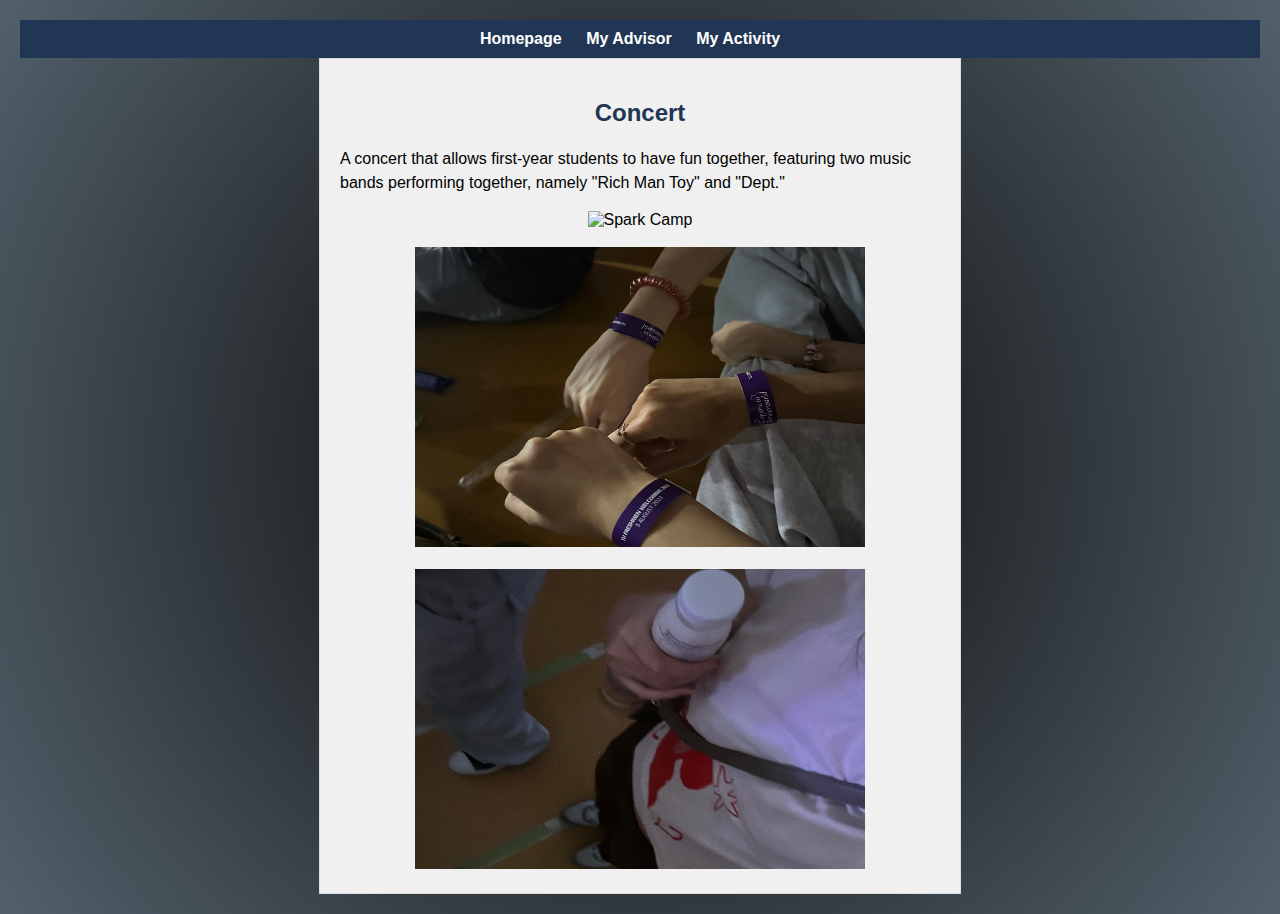
==== html/concert.html @ 0cf2dc5b "first commit" ====
<!DOCTYPE html>
<html>

<head>
    <title> My Activities </title>
    <style>
        body {
            font-family: Arial, sans-serif;
            padding: 20px;
            margin: 0;
            background: rgb(30, 32, 34);
            background: radial-gradient(circle, rgba(30, 32, 34, 1) 30%, rgba(82, 97, 107, 1) 100%);
            ;
        }

        .container {
            max-width: 600px;
            margin: 0 auto;
            background-color: #F0F0F0;
            padding: 20px;
            border: 1px solid #ddd;

        }

        h2 {
            color: #213555;
        }


        p {
            font-size: 16px;
            line-height: 1.5;
        }


        .header {
            background-color: #213555;
            padding: 10px 0;
            text-align: center;
        }

        .nav-links ul {
            list-style-type: none;
            margin: 0;
            padding: 0;
        }

        .nav-links li {
            display: inline;
            margin-right: 20px;
        }

        .nav-links a {
            text-decoration: none;
            color: #fff;
            font-weight: bold;
        }
    </style>
</head>
<header class="header">
    <div class="nav-links">
        <ul>
            <li><a href="indexcss.html">Homepage</a></li>
            <li><a href="myAdvisor.html">My Advisor</a></li>
            <li><a href="myActivities.html">My Activity</a></li>
        </ul>
    </div>
</header>
</style>

<body>
    <div class="container">
        <center><h2> Concert </h2></center>
        <p> A concert that allows first-year students to have fun together, featuring two music bands performing together, namely "Rich Man Toy" and "Dept."</p>
        <center> <img src="" alt="Spark Camp" height="300" width="450"> </center> <br>

        <center> <img src="../img/pic15.png" alt="First Meet" height="300" width="450"> </center> <br>
    
        <center> <img src="../img/pic17.png" alt="Concert" height="300" width="450"> </center>
        

        

    </div>
</body>

</html>
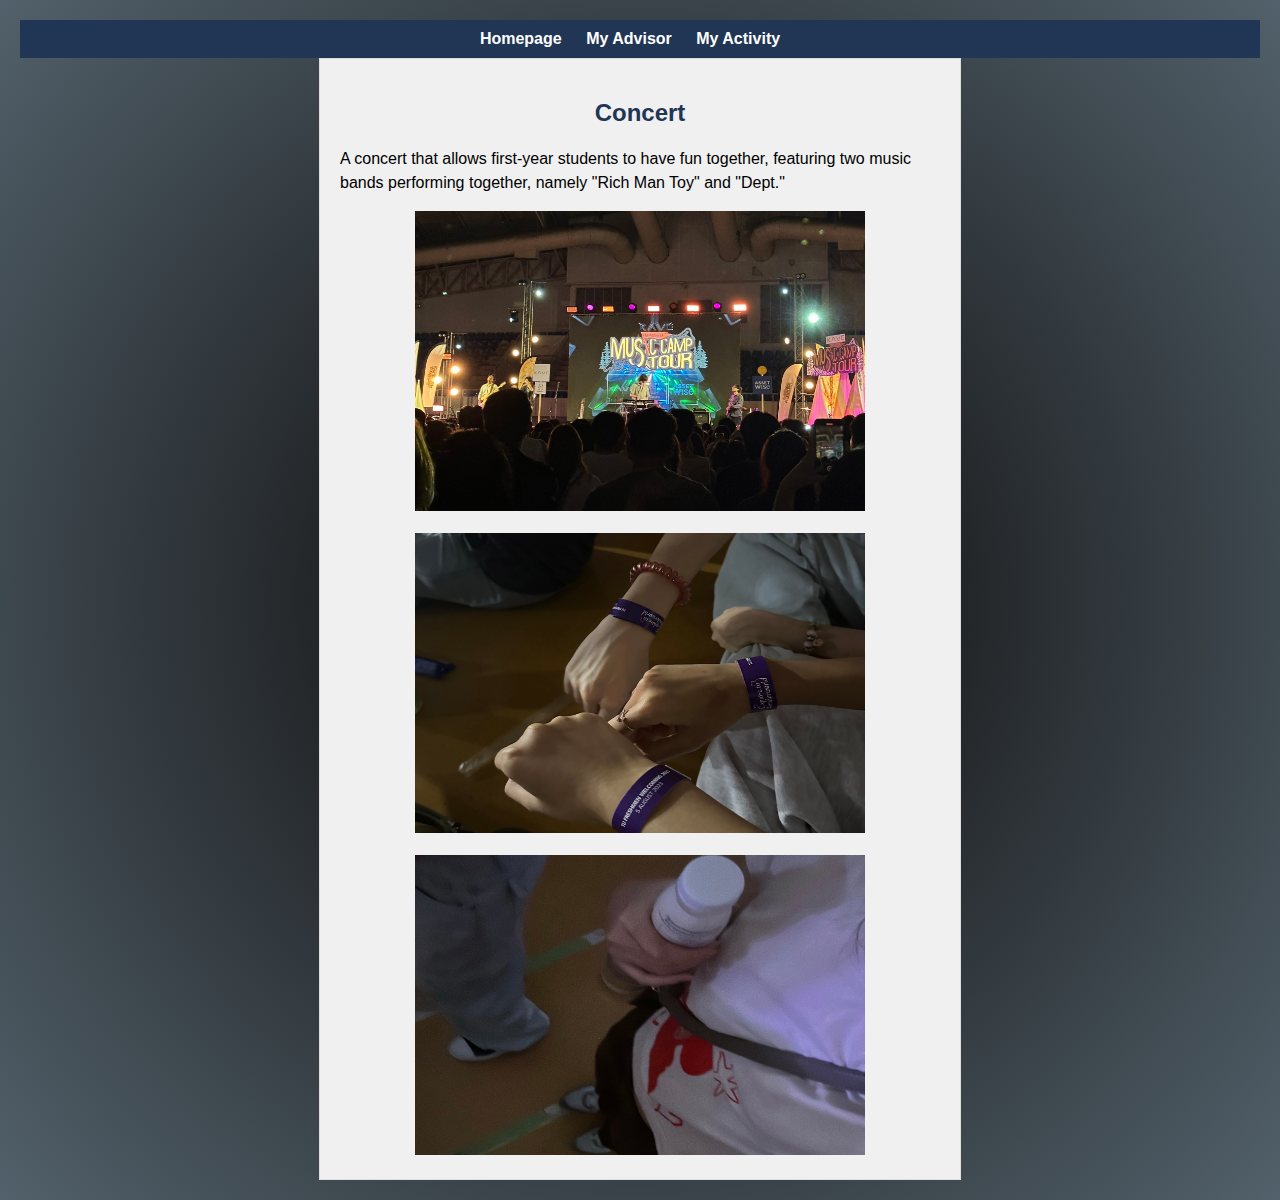
==== commit 91df0b6a: "modified" ====
--- a/html/concert.html
+++ b/html/concert.html
@@ -3,64 +3,12 @@
 
 <head>
     <title> My Activities </title>
-    <style>
-        body {
-            font-family: Arial, sans-serif;
-            padding: 20px;
-            margin: 0;
-            background: rgb(30, 32, 34);
-            background: radial-gradient(circle, rgba(30, 32, 34, 1) 30%, rgba(82, 97, 107, 1) 100%);
-            ;
-        }
-
-        .container {
-            max-width: 600px;
-            margin: 0 auto;
-            background-color: #F0F0F0;
-            padding: 20px;
-            border: 1px solid #ddd;
-
-        }
-
-        h2 {
-            color: #213555;
-        }
-
-
-        p {
-            font-size: 16px;
-            line-height: 1.5;
-        }
-
-
-        .header {
-            background-color: #213555;
-            padding: 10px 0;
-            text-align: center;
-        }
-
-        .nav-links ul {
-            list-style-type: none;
-            margin: 0;
-            padding: 0;
-        }
-
-        .nav-links li {
-            display: inline;
-            margin-right: 20px;
-        }
-
-        .nav-links a {
-            text-decoration: none;
-            color: #fff;
-            font-weight: bold;
-        }
-    </style>
+    <link rel="stylesheet" href="../css/style.css">
 </head>
 <header class="header">
     <div class="nav-links">
         <ul>
-            <li><a href="indexcss.html">Homepage</a></li>
+            <li><a href="../index.html">Homepage</a></li>
             <li><a href="myAdvisor.html">My Advisor</a></li>
             <li><a href="myActivities.html">My Activity</a></li>
         </ul>
@@ -72,11 +20,11 @@
     <div class="container">
         <center><h2> Concert </h2></center>
         <p> A concert that allows first-year students to have fun together, featuring two music bands performing together, namely "Rich Man Toy" and "Dept."</p>
-        <center> <img src="" alt="Spark Camp" height="300" width="450"> </center> <br>
+        <center> <img src="../img/pic10.png"  height="300" width="450"> </center> <br>
 
-        <center> <img src="../img/pic15.png" alt="First Meet" height="300" width="450"> </center> <br>
+        <center> <img src="../img/pic15.png"  height="300" width="450"> </center> <br>
     
-        <center> <img src="../img/pic17.png" alt="Concert" height="300" width="450"> </center>
+        <center> <img src="../img/pic17.png"  height="300" width="450"> </center>
         
 
         
--- a/css/style.css
+++ b/css/style.css
@@ -0,0 +1,51 @@
+body {
+    font-family: Arial, sans-serif;
+    padding: 20px;
+    margin: 0;
+    background: rgb(30, 32, 34);
+    background: radial-gradient(circle, rgba(30, 32, 34, 1) 30%, rgba(82, 97, 107, 1) 100%);
+    ;
+}
+
+.container {
+    max-width: 600px;
+    margin: 0 auto;
+    background-color: #F0F0F0;
+    padding: 20px;
+    border: 1px solid #ddd;
+
+
+}
+
+h2 {
+    color: #213555;
+}
+
+
+
+p {
+    font-size: 16px;
+    line-height: 1.5;
+}
+.header {
+    background-color: #213555;
+    padding: 10px 0;
+    text-align: center;
+}
+
+.nav-links ul {
+    list-style-type: none;
+    margin: 0;
+    padding: 0;
+}
+
+.nav-links li {
+    display: inline;
+    margin-right: 20px;
+}
+
+.nav-links a {
+    text-decoration: none;
+    color: #fff;
+    font-weight: bold;
+}
